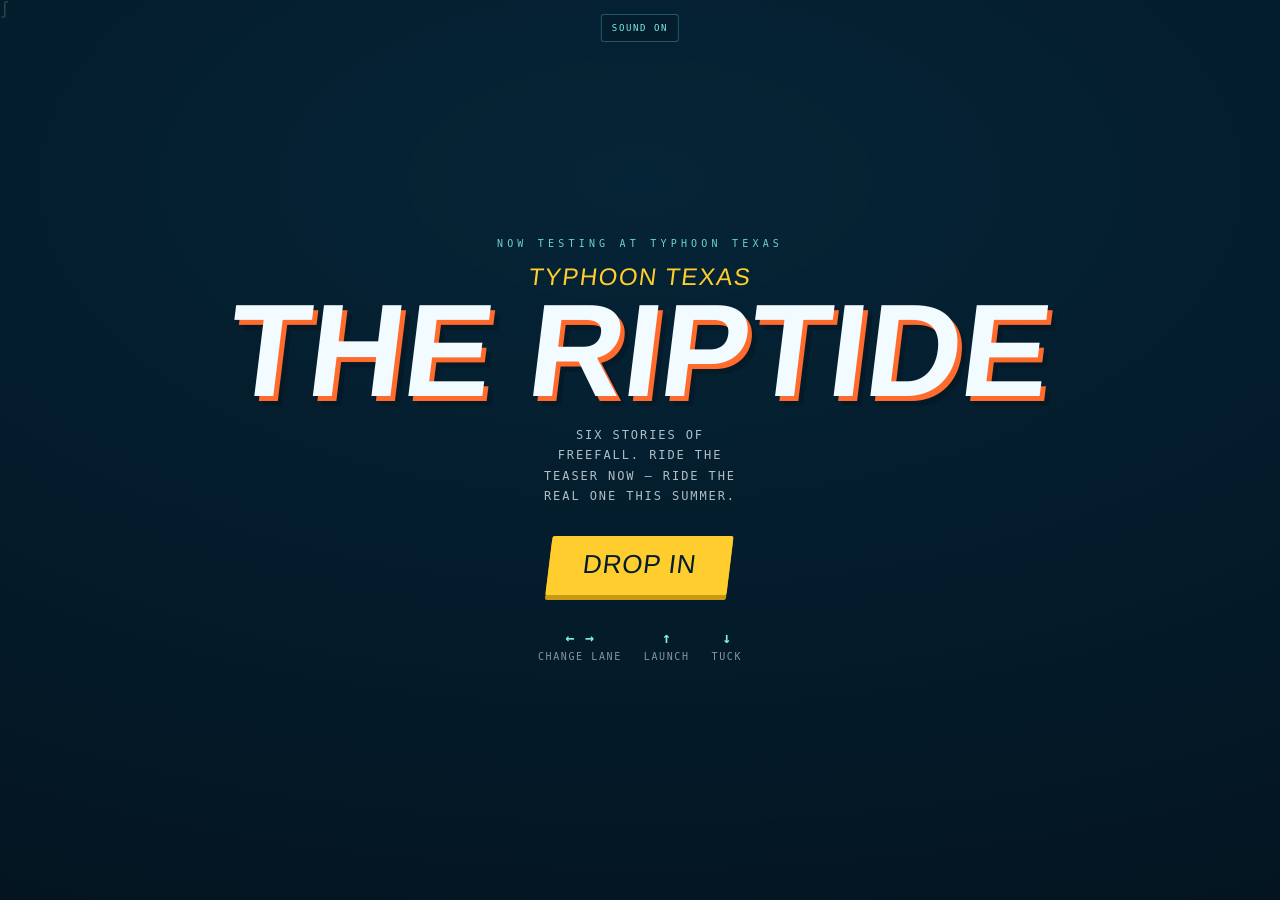
==== claude-stampede.html @ 42728d8c "initial version via claude." ====
<!DOCTYPE html>
<html lang="en">
<head>
<meta charset="utf-8">
<meta name="viewport" content="width=device-width,initial-scale=1,maximum-scale=1,user-scalable=no,viewport-fit=cover">
<title>Typhoon Texas — Ride the Teaser</title>
<style>
  /* ============================================================
     DESIGN TOKENS
     Palette: Gulf-coast flume water + lifeguard safety signage
     =============================∫=============================== */
  :root{
    --deep:      #06283c;   /* deep water / background */
    --deeper:    #041c2b;
    --flume:     #16c4d9;   /* chute cyan */
    --aqua:      #7ff0e4;   /* shallow water highlight */
    --foam:      #f2fbff;   /* white water */
    --safety:    #ff6b2c;   /* lifeguard orange */
    --sun:       #ffce2e;   /* Texas sun */
    --shadow:    rgba(4,20,32,.55);

    --display: "Haettenschweiler","Arial Narrow","Impact","Franklin Gothic Bold",
               "Helvetica Neue",Arial,sans-serif;
    --mono: ui-monospace,"SF Mono",Menlo,Consolas,"Roboto Mono",monospace;
  }

  *{box-sizing:border-box;-webkit-tap-highlight-color:transparent}
  html,body{margin:0;height:100%;overflow:hidden;background:var(--deeper)}
  body{
    font-family:var(--mono);
    color:var(--foam);
    -webkit-user-select:none;user-select:none;
    touch-action:none;
  }

  #stage{position:fixed;inset:0;overflow:hidden}
  canvas{display:block;width:100%;height:100%}

  /* ---------- shared signage type ---------- */
  .marquee{
    font-family:var(--display);
    font-weight:400;
    text-transform:uppercase;
    letter-spacing:.02em;
    transform:skewX(-7deg);
    line-height:.86;
  }

  /* ---------- HUD: styled as a ride status board ---------- */
  #hud{
    position:absolute;inset:0;pointer-events:none;
    padding:calc(env(safe-area-inset-top,0px) + 14px) 16px 16px;
    display:none;
    justify-content:space-between;
    align-items:flex-start;
    font-size:12px;
    letter-spacing:.12em;
  }
  #hud.on{display:flex}
  .board{
    background:rgba(4,28,43,.62);
    border:1px solid rgba(127,240,228,.28);
    border-radius:3px;
    padding:7px 11px 8px;
    backdrop-filter:blur(3px);
  }
  .board .lbl{
    display:block;font-size:9px;letter-spacing:.22em;
    color:var(--aqua);opacity:.75;margin-bottom:3px;
  }
  .board .val{
    display:block;font-size:24px;line-height:1;
    font-variant-numeric:tabular-nums;
  }
  .board .val.sm{font-size:15px}
  #hudRight{text-align:right}
  #tubes{margin-top:9px;display:flex;gap:5px;justify-content:flex-end}
  .tube{
    width:15px;height:15px;border-radius:50%;
    border:3px solid var(--safety);
    box-shadow:0 0 0 1px rgba(4,20,32,.6);
  }
  .tube.spent{border-color:rgba(242,251,255,.22)}

  /* speed meter — chevrons, the safety-stencil motif */
  #speedbar{
    position:absolute;left:50%;transform:translateX(-50%);
    bottom:calc(env(safe-area-inset-bottom,0px) + 14px);
    display:flex;gap:3px;
  }
  #speedbar i{
    width:9px;height:16px;
    background:rgba(242,251,255,.14);
    clip-path:polygon(0 0,55% 0,100% 50%,55% 100%,0 100%,45% 50%);
    transition:background .12s;
  }
  #speedbar i.lit{background:var(--sun)}

  /* ---------- full-screen panels ---------- */
  .panel{
    position:absolute;inset:0;
    display:none;flex-direction:column;
    align-items:center;justify-content:center;
    text-align:center;padding:26px;
    background:radial-gradient(120% 90% at 50% 20%,rgba(6,40,60,.72),rgba(4,20,32,.94));
  }
  .panel.on{display:flex}

  .eyebrow{
    font-size:10px;letter-spacing:.42em;text-transform:uppercase;
    color:var(--aqua);opacity:.85;margin-bottom:14px;
  }
  .ride{
    font-family:var(--display);text-transform:uppercase;transform:skewX(-7deg);
    font-size:clamp(52px,17vw,132px);line-height:.82;
    color:var(--foam);
    text-shadow:5px 5px 0 var(--safety), 10px 10px 0 rgba(4,20,32,.45);
    margin:0;
  }
  .park{
    font-family:var(--display);text-transform:uppercase;transform:skewX(-7deg);
    font-size:clamp(15px,4.4vw,24px);letter-spacing:.06em;
    color:var(--sun);margin:0 0 6px;
  }
  .tag{
    margin:20px 0 0;font-size:12px;letter-spacing:.16em;
    text-transform:uppercase;color:rgba(242,251,255,.72);max-width:30ch;
    line-height:1.7;
  }

  .btn{
    pointer-events:auto;cursor:pointer;
    font-family:var(--display);text-transform:uppercase;transform:skewX(-7deg);
    font-size:26px;letter-spacing:.03em;
    color:var(--deeper);background:var(--sun);
    border:0;border-radius:2px;
    padding:13px 34px 15px;
    margin-top:30px;
    box-shadow:0 5px 0 #c79a12;
    transition:transform .08s,box-shadow .08s;
  }
  .btn:active{transform:skewX(-7deg) translateY(4px);box-shadow:0 1px 0 #c79a12}
  .btn.ghost{
    background:transparent;color:var(--foam);
    border:2px solid rgba(127,240,228,.5);box-shadow:none;
    font-size:17px;padding:11px 24px 12px;margin-top:14px;
  }
  .btn.ghost:active{transform:skewX(-7deg) translateY(2px)}
  .btn:focus-visible,#mute:focus-visible{outline:3px solid var(--aqua);outline-offset:3px}

  .keys{
    margin-top:34px;display:flex;gap:22px;flex-wrap:wrap;justify-content:center;
    font-size:10px;letter-spacing:.16em;text-transform:uppercase;
    color:rgba(242,251,255,.55);
  }
  .keys b{display:block;color:var(--aqua);font-size:15px;margin-bottom:4px;letter-spacing:.05em}

  /* scorecard on the wipeout panel */
  #stats{
    display:flex;gap:0;margin-top:26px;
    border:1px solid rgba(127,240,228,.28);border-radius:3px;overflow:hidden;
  }
  #stats div{padding:12px 22px 13px;background:rgba(4,28,43,.6)}
  #stats div + div{border-left:1px solid rgba(127,240,228,.28)}
  #stats span{display:block;font-size:9px;letter-spacing:.22em;color:var(--aqua);opacity:.75;margin-bottom:4px}
  #stats strong{font-weight:400;font-size:27px;font-variant-numeric:tabular-nums}

  /* ---------- the reveal beat ---------- */
  #reveal{
    position:absolute;inset:0;display:none;
    align-items:center;justify-content:center;flex-direction:column;
    pointer-events:none;text-align:center;padding:20px;
  }
  #reveal.on{display:flex;animation:flashIn .5s ease-out}
  #reveal .slab{
    background:var(--safety);
    padding:16px 30px 20px;
    transform:skewX(-7deg) rotate(-2.5deg);
    box-shadow:0 14px 40px rgba(4,20,32,.6);
    animation:slam .45s cubic-bezier(.16,1.4,.4,1);
  }
  #reveal .slab .k{
    font-size:10px;letter-spacing:.4em;text-transform:uppercase;
    color:rgba(4,20,32,.7);margin-bottom:7px;
  }
  #reveal .slab .n{
    font-family:var(--display);text-transform:uppercase;
    font-size:clamp(40px,12vw,92px);line-height:.85;color:var(--foam);
  }
  @keyframes slam{from{transform:skewX(-7deg) rotate(-2.5deg) scale(2.1);opacity:0}
                  to{transform:skewX(-7deg) rotate(-2.5deg) scale(1);opacity:1}}
  @keyframes flashIn{from{background:rgba(242,251,255,.85)}to{background:transparent}}

  /* wipeout flash */
  #flash{position:absolute;inset:0;background:var(--safety);opacity:0;pointer-events:none;transition:opacity .18s}

  #mute{
    position:absolute;top:calc(env(safe-area-inset-top,0px) + 14px);left:50%;
    transform:translateX(-50%);
    pointer-events:auto;cursor:pointer;
    background:rgba(4,28,43,.62);border:1px solid rgba(127,240,228,.28);
    color:var(--aqua);border-radius:3px;
    font-family:var(--mono);font-size:9px;letter-spacing:.18em;
    padding:8px 10px;
  }

  #hint{
    position:absolute;left:50%;bottom:calc(env(safe-area-inset-bottom,0px) + 44px);
    transform:translateX(-50%);
    font-size:10px;letter-spacing:.2em;text-transform:uppercase;
    color:rgba(242,251,255,.5);pointer-events:none;
    transition:opacity .6s;
  }

  @media (prefers-reduced-motion:reduce){
    #reveal.on,#reveal .slab{animation:none}
  }
</style>
</head>
<body>
<div id="stage">
  <canvas id="game" aria-label="Waterslide runner game"></canvas>

  <!-- HUD -->
  <div id="hud">
    <div class="board">
      <span class="lbl">Descent</span>
      <span class="val" id="dist">0<small style="font-size:12px"> m</small></span>
    </div>
    <div id="hudRight">
      <div class="board">
        <span class="lbl">Score</span>
        <span class="val sm" id="score">0</span>
      </div>
      <div id="tubes"></div>
    </div>
    <div id="speedbar"></div>
    <div id="hint">Swipe or use arrow keys</div>
  </div>

  <!-- TITLE -->
  <div class="panel on" id="titlePanel">
    <div class="eyebrow">Now testing at Typhoon Texas</div>
    <p class="park" id="parkName">Typhoon Texas</p>
    <h1 class="ride" id="rideName">The Riptide</h1>
    <p class="tag" id="tagline">Six stories of freefall. Ride the teaser now — ride the real one this summer.</p>
    <button class="btn" id="playBtn" type="button">Drop In</button>
    <div class="keys">
      <div><b>← →</b>Change lane</div>
      <div><b>↑</b>Launch</div>
      <div><b>↓</b>Tuck</div>
    </div>
  </div>

  <!-- WIPEOUT -->
  <div class="panel" id="overPanel">
    <div class="eyebrow" id="overKicker">Wipeout</div>
    <h2 class="ride" style="font-size:clamp(40px,12vw,86px)" id="overTitle">Nice Run</h2>
    <div id="stats">
      <div><span>Descent</span><strong id="fDist">0</strong></div>
      <div><span>Score</span><strong id="fScore">0</strong></div>
      <div><span>Best</span><strong id="fBest">0</strong></div>
    </div>
    <p class="tag" id="overTag">The real drop opens this summer.</p>
    <button class="btn" id="againBtn" type="button">Ride Again</button>
    <button class="btn ghost" id="ctaBtn" type="button">Get Season Passes</button>
  </div>

  <!-- MID-RUN REVEAL -->
  <div id="reveal">
    <div class="slab">
      <div class="k">Coming Summer 2026</div>
      <div class="n" id="revealName">The Riptide</div>
    </div>
  </div>

  <button id="mute" type="button">SOUND ON</button>
  <div id="flash"></div>
</div>

<script>
"use strict";
/* ==================================================================
   TYPHOON TEXAS — SLIDE TEASER
   A pseudo-3D endless flume runner. Single file, no dependencies.

   >>> EVERYTHING MARKETING NEEDS TO CHANGE LIVES IN `CONFIG` BELOW <<<
   ================================================================== */

const CONFIG = {
  parkName:   "Typhoon Texas",
  rideName:   "The Riptide",      // your new slide's real name
  tagline:    "Six stories of freefall. Ride the teaser now — ride the real one this summer.",

  openingLine: "Coming Summer 2026",
  revealAt:    450,               // meters until the ride-name reveal fires
  lives:       3,                 // forgiving on purpose — more play = more brand time

  ctaLabel:  "Get Season Passes",
  ctaUrl:    "",                  // e.g. "https://typhoontexas.com/tickets" — blank hides button
  overTag:   "The real drop opens this summer.",

  startSpeed: 15,
  maxSpeed:   36,
  accel:      0.34
};

/* ---------- wire config into the DOM ---------- */
const $ = (id) => document.getElementById(id);
$("parkName").textContent   = CONFIG.parkName;
$("rideName").textContent   = CONFIG.rideName;
$("revealName").textContent = CONFIG.rideName;
$("tagline").textContent    = CONFIG.tagline;
$("overTag").textContent    = CONFIG.overTag;
$("ctaBtn").textContent     = CONFIG.ctaLabel;
$("reveal").querySelector(".k").textContent = CONFIG.openingLine;
if (!CONFIG.ctaUrl) $("ctaBtn").style.display = "none";
document.title = CONFIG.parkName + " — " + CONFIG.rideName;

/* ==================================================================
   1. CANVAS + CAMERA
   ================================================================== */
const cv = $("game");
const ctx = cv.getContext("2d");
let W = 0, H = 0, DPR = 1, focal = 600, horizon = 300;

function resize(){
  DPR = Math.min(2, window.devicePixelRatio || 1);
  W = window.innerWidth;
  H = window.innerHeight;
  cv.width  = Math.floor(W * DPR);
  cv.height = Math.floor(H * DPR);
  ctx.setTransform(DPR, 0, 0, DPR, 0, 0);
  // Tube radius is 1 world unit. Clamping against width keeps the chute
  // framed on tall portrait phones instead of swallowing the screen.
  focal   = Math.min(H * 1.05, W * 1.55);
  horizon = H * 0.44;
}
window.addEventListener("resize", resize);
resize();

const CAM_DZ   = 3.2;      // camera sits this far behind the rider
const CAM_UP   = 0.62;     // camera height above the chute centreline
const DRAW_FAR = 96;       // draw distance in world units
const A_MAX    = 1.26;     // half-pipe opening (radians from the bottom)
const LANE_A   = 0.55;     // lane spacing in radians

// The chute winds and rolls. Both are functions of absolute world z,
// so the geometry, the obstacles and the camera all agree.
const curveX = (z) => Math.sin(z * 0.018) * 2.6 + Math.sin(z * 0.0053) * 3.4;
const curveY = (z) => Math.sin(z * 0.013) * 0.75 + Math.sin(z * 0.0031) * 1.1;

let camX = 0, camY = 0;

function project(wx, wy, dz){
  const s = focal / dz;
  return { x: W / 2 + (wx - camX) * s, y: horizon + (wy - camY) * s, s: s };
}
// A point on the chute wall at absolute z, angle a (0 = bottom of the U)
function wall(z, a){
  return project(curveX(z) + Math.sin(a), curveY(z) + Math.cos(a), z - travelled + CAM_DZ);
}
// The floor of the chute at a given lateral angle
function floorPt(z, a, lift){
  return project(curveX(z) + Math.sin(a) * (1 - lift * 0.14),
                 curveY(z) + Math.cos(a) * (1 - lift),
                 z - travelled + CAM_DZ);
}

/* ==================================================================
   2. AUDIO — tiny WebAudio synth, no asset loading
   ================================================================== */
const Sound = (function(){
  let ac = null, on = true, noise = null;
  function ctxr(){
    if (!ac){
      const AC = window.AudioContext || window.webkitAudioContext;
      if (!AC) return null;
      ac = new AC();
      const len = ac.sampleRate * 0.5;
      noise = ac.createBuffer(1, len, ac.sampleRate);
      const d = noise.getChannelData(0);
      for (let i = 0; i < len; i++) d[i] = Math.random() * 2 - 1;
    }
    if (ac.state === "suspended") ac.resume();
    return ac;
  }
  function tone(freq, freq2, dur, type, vol){
    const a = ctxr(); if (!a || !on) return;
    const o = a.createOscillator(), g = a.createGain();
    o.type = type || "sine";
    o.frequency.setValueAtTime(freq, a.currentTime);
    if (freq2) o.frequency.exponentialRampToValueAtTime(freq2, a.currentTime + dur);
    g.gain.setValueAtTime(vol || 0.16, a.currentTime);
    g.gain.exponentialRampToValueAtTime(0.0001, a.currentTime + dur);
    o.connect(g).connect(a.destination);
    o.start(); o.stop(a.currentTime + dur + 0.02);
  }
  function hiss(dur, freq, vol){
    const a = ctxr(); if (!a || !on || !noise) return;
    const src = a.createBufferSource(), f = a.createBiquadFilter(), g = a.createGain();
    src.buffer = noise; src.loop = true;
    f.type = "bandpass"; f.frequency.value = freq; f.Q.value = 0.8;
    g.gain.setValueAtTime(vol, a.currentTime);
    g.gain.exponentialRampToValueAtTime(0.0001, a.currentTime + dur);
    src.connect(f).connect(g).connect(a.destination);
    src.start(); src.stop(a.currentTime + dur + 0.02);
  }
  return {
    unlock: ctxr,
    toggle(){ on = !on; if (on) ctxr(); return on; },
    swap(){ hiss(0.18, 1400, 0.09); },
    coin(){ tone(950, 1750, 0.11, "triangle", 0.13); },
    jump(){ hiss(0.22, 700, 0.11); },
    land(){ hiss(0.16, 380, 0.13); },
    hit(){  tone(180, 55, 0.34, "square", 0.2); hiss(0.3, 240, 0.16); },
    boost(){ tone(320, 1250, 0.36, "sawtooth", 0.13); },
    reveal(){ tone(420, 900, 0.7, "triangle", 0.16); hiss(0.7, 1100, 0.1); },
    over(){ tone(300, 70, 0.8, "sawtooth", 0.16); }
  };
})();

/* ==================================================================
   3. GAME STATE
   ================================================================== */
const T = { BARREL:0, FOAM:1, ARCH:2, JET:3, DROP:4, BOOST:5 };

let state = "title";        // title | play | over
let travelled = 0;          // world units descended
let metres = 0, scoreF = 0, score = 0, best = 0;
let speed = CONFIG.startSpeed;
let lives = CONFIG.lives;
let lane = 0, laneA = 0;    // target lane index, animated angle
let jumpT = -1, tuckT = 0;
let invuln = 0, boostT = 0, shake = 0;
let revealed = false, revealTimer = 0;
let ents = [], spray = [], nextZ = 0, comboFree = 0;

const JUMP_DUR = 0.62, JUMP_H = 0.55;

function reset(){
  travelled = 0; metres = 0; scoreF = 0; score = 0;
  speed = CONFIG.startSpeed; lives = CONFIG.lives;
  lane = 0; laneA = 0; jumpT = -1; tuckT = 0;
  invuln = 0; boostT = 0; shake = 0;
  revealed = false; revealTimer = 0;
  ents = []; spray = []; nextZ = 26; comboFree = 0;
  drawTubes();
}

/* ---------- course generation ------------------------------------
   Every pattern leaves a fair way through. Spacing is measured in
   SECONDS of travel, not units, so the course never outruns the
   player's reaction time as speed climbs.                        */
function laneAngle(i){ return i * LANE_A; }

function add(type, z, i, extra){
  ents.push({ t:type, z:z, i:i, a:laneAngle(i), dead:false, spin:Math.random()*6, w:(extra||1) });
}

function spawn(){
  while (nextZ < travelled + DRAW_FAR){
    const z = nextZ;
    const hard = Math.min(1, metres / 1200);          // 0 → 1 difficulty ramp
    const r = Math.random();
    let gapSec;

    if (comboFree > 0){                                // post-reveal breather
      comboFree--;
      if (Math.random() < 0.7) for (let k = 0; k < 4; k++) add(T.DROP, z + k * 1.5, (Math.random()*3|0) - 1);
      gapSec = 1.5;
    } else if (r < 0.14){                              // droplet line — pure reward
      const li = (Math.random() * 3 | 0) - 1;
      for (let k = 0; k < 5; k++) add(T.DROP, z + k * 1.4, li);
      gapSec = 1.4;
    } else if (r < 0.20){                              // boost chevrons
      add(T.BOOST, z, 0, 3);
      gapSec = 1.5;
    } else if (r < 0.36){                              // single barrel + reward lane
      const li = (Math.random() * 3 | 0) - 1;
      add(T.BARREL, z, li);
      for (let k = 0; k < 3; k++) add(T.DROP, z + k * 1.4, li === -1 ? 1 : li - 1);
      gapSec = 1.35;
    } else if (r < 0.50){                              // duck under the misters
      add(T.ARCH, z, 0, 3);
      gapSec = 1.3;
    } else if (r < 0.64){                              // jump the jets
      add(T.JET, z, 0, 3);
      gapSec = 1.3;
    } else if (r < 0.76){                              // foam wall, two lanes
      const side = Math.random() < 0.5 ? -1 : 1;
      add(T.FOAM, z, side, 2);
      gapSec = 1.3;
    } else if (r < 0.88 && hard > 0.25){               // two barrels, one gap
      const free = (Math.random() * 3 | 0) - 1;
      for (let i = -1; i <= 1; i++) if (i !== free) add(T.BARREL, z, i);
      for (let k = 0; k < 3; k++) add(T.DROP, z + k * 1.4, free);
      gapSec = 1.45;
    } else if (hard > 0.45){                           // combo: duck then jump
      add(T.ARCH, z, 0, 3);
      add(T.JET, z + speed * 0.95, 0, 3);
      gapSec = 1.9;
    } else {
      add(T.BARREL, z, (Math.random() * 3 | 0) - 1);
      gapSec = 1.35;
    }

    // tighten spacing as the run matures, but never past reaction time
    gapSec *= 1.16 - hard * 0.3;
    nextZ = z + Math.max(6, speed * Math.max(0.82, gapSec));
  }
}

/* ==================================================================
   4. INPUT
   ================================================================== */
function moveLane(d){
  const n = Math.max(-1, Math.min(1, lane + d));
  if (n !== lane){ lane = n; Sound.swap(); puff(10); }
}
function jump(){
  if (jumpT < 0 && state === "play"){ jumpT = 0; tuckT = 0; Sound.jump(); }
}
function tuck(){
  if (state === "play" && jumpT < 0){ tuckT = 0.42; }
}

const keys = {};
window.addEventListener("keydown", (e) => {
  const k = e.key.toLowerCase();
  if (["arrowleft","arrowright","arrowup","arrowdown"," "].includes(k)) e.preventDefault();
  if (keys[k]) return;
  keys[k] = true;
  if (state === "title" && (k === " " || k === "enter")) { start(); return; }
  if (state === "over"  && (k === " " || k === "enter")) { start(); return; }
  if (k === "arrowleft"  || k === "a") moveLane(-1);
  if (k === "arrowright" || k === "d") moveLane(1);
  if (k === "arrowup"    || k === "w" || k === " ") jump();
  if (k === "arrowdown"  || k === "s") tuck();
});
window.addEventListener("keyup", (e) => { keys[e.key.toLowerCase()] = false; });

// touch: swipe to steer, swipe up to launch, swipe down to tuck, tap to launch
let tx = 0, ty = 0, tt = 0, swiped = false;
cv.addEventListener("touchstart", (e) => {
  const t = e.changedTouches[0];
  tx = t.clientX; ty = t.clientY; tt = performance.now(); swiped = false;
  Sound.unlock();
}, { passive:true });
cv.addEventListener("touchmove", (e) => {
  if (swiped || state !== "play") return;
  const t = e.changedTouches[0];
  const dx = t.clientX - tx, dy = t.clientY - ty;
  if (Math.abs(dx) > 28 && Math.abs(dx) > Math.abs(dy)){ moveLane(dx > 0 ? 1 : -1); swiped = true; }
  else if (dy < -30){ jump(); swiped = true; }
  else if (dy > 30){ tuck(); swiped = true; }
}, { passive:true });
cv.addEventListener("touchend", () => {
  if (!swiped && performance.now() - tt < 260 && state === "play") jump();
}, { passive:true });

$("playBtn").addEventListener("click", start);
$("againBtn").addEventListener("click", start);
$("ctaBtn").addEventListener("click", () => {
  if (CONFIG.ctaUrl) window.open(CONFIG.ctaUrl, "_blank", "noopener");
});
$("mute").addEventListener("click", () => {
  $("mute").textContent = Sound.toggle() ? "SOUND ON" : "SOUND OFF";
});
document.addEventListener("visibilitychange", () => { last = performance.now(); });

/* ==================================================================
   5. HUD
   ================================================================== */
if (!("ontouchstart" in window)) {
  $("hint").textContent = "\u2190 \u2192 steer  \u00b7  \u2191 launch  \u00b7  \u2193 tuck";
}

const speedbar = $("speedbar");
for (let i = 0; i < 14; i++) speedbar.appendChild(document.createElement("i"));
const chevrons = speedbar.querySelectorAll("i");

function drawTubes(){
  const box = $("tubes");
  box.innerHTML = "";
  for (let i = 0; i < CONFIG.lives; i++){
    const d = document.createElement("div");
    d.className = "tube" + (i < lives ? "" : " spent");
    box.appendChild(d);
  }
}
function syncHUD(){
  $("dist").innerHTML = Math.floor(metres) + '<small style="font-size:12px"> m</small>';
  $("score").textContent = score;
  const lit = Math.round((speed - CONFIG.startSpeed) / (CONFIG.maxSpeed - CONFIG.startSpeed) * 14);
  for (let i = 0; i < 14; i++) chevrons[i].classList.toggle("lit", i < lit);
}

function start(){
  Sound.unlock();
  reset();
  state = "play";
  $("titlePanel").classList.remove("on");
  $("overPanel").classList.remove("on");
  $("hud").classList.add("on");
  const hint = $("hint");
  hint.style.opacity = 1;
  setTimeout(() => { hint.style.opacity = 0; }, 3200);
  last = performance.now();
}

function gameOver(){
  state = "over";
  best = Math.max(best, score);
  Sound.over();
  $("hud").classList.remove("on");
  $("fDist").textContent  = Math.floor(metres);
  $("fScore").textContent = score;
  $("fBest").textContent  = best;
  $("overTitle").textContent  = metres > CONFIG.revealAt ? "You Survived It" : "Wipeout";
  $("overKicker").textContent = metres > CONFIG.revealAt ? CONFIG.rideName : "Wipeout";
  $("overPanel").classList.add("on");
}

/* ==================================================================
   6. UPDATE
   ================================================================== */
const SIGN_FONT = getComputedStyle(document.body).fontFamily;

function puff(n){
  const p = project(curveX(travelled) + Math.sin(laneA) * 0.86,
                    curveY(travelled) + Math.cos(laneA) * 0.86, CAM_DZ);
  for (let i = 0; i < n; i++){
    spray.push({
      x: p.x + (Math.random() - 0.5) * p.s * 0.18,
      y: p.y + (Math.random() - 0.5) * 14,
      vx: (Math.random() - 0.5) * 340,
      vy: -Math.random() * 200 - 40,
      r: 2 + Math.random() * 5,
      life: 0.3 + Math.random() * 0.4
    });
  }
}

function flash(){
  const f = $("flash");
  f.style.opacity = 0.55;
  setTimeout(() => { f.style.opacity = 0; }, 130);
}

function hitRider(){
  if (invuln > 0) return;
  lives--;
  invuln = 1.4;
  speed = Math.max(CONFIG.startSpeed, speed - 6);
  shake = 1;
  Sound.hit(); flash(); puff(30); drawTubes();
  if (lives <= 0) gameOver();
}

function riderLift(){
  let lift = 0.18;                                  // tube sits just off the floor
  if (jumpT >= 0) lift += Math.sin(Math.PI * (jumpT / JUMP_DUR)) * JUMP_H;
  if (tuckT > 0)  lift -= 0.07;
  return lift;
}

function update(dt){
  // On the menus the chute keeps flowing behind the type — the slide is the hero.
  if (state !== "play"){
    travelled += 9 * dt;
    camX = curveX(travelled);
    camY = curveY(travelled) - CAM_UP;
    spawn();
    ents = ents.filter(e => e.z > travelled - 3);
    if (Math.random() < 0.3) puff(1);
    for (const p of spray){ p.life -= dt; p.x += p.vx * dt; p.y += p.vy * dt; p.vy += 900 * dt; }
    spray = spray.filter(p => p.life > 0);
    return;
  }

  // speed & distance
  const target = boostT > 0 ? CONFIG.maxSpeed + 8 : CONFIG.maxSpeed;
  speed = Math.min(target, speed + CONFIG.accel * dt * (boostT > 0 ? 6 : 1));
  travelled += speed * dt;
  metres += speed * dt * 1.0;
  scoreF += speed * dt * 0.35;
  score = Math.floor(scoreF);

  // timers
  if (jumpT >= 0){ jumpT += dt; if (jumpT > JUMP_DUR){ jumpT = -1; Sound.land(); puff(8); } }
  if (tuckT > 0) tuckT -= dt;
  if ((keys["arrowdown"] || keys["s"]) && jumpT < 0) tuckT = Math.max(tuckT, 0.2);
  if (invuln > 0) invuln -= dt;
  if (boostT > 0) boostT -= dt;
  if (shake > 0)  shake = Math.max(0, shake - dt * 3);
  if (revealTimer > 0){
    revealTimer -= dt;
    if (revealTimer <= 0) $("reveal").classList.remove("on");
  }

  // lane easing — the rider banks up the wall
  laneA += (laneAngle(lane) - laneA) * Math.min(1, dt * 11);

  // camera rides the chute
  camX = curveX(travelled) + Math.sin(laneA) * 0.34;
  camY = curveY(travelled) - CAM_UP + Math.cos(laneA) * 0.1;

  // the reveal beat
  if (!revealed && metres >= CONFIG.revealAt){
    revealed = true; revealTimer = 3.1; comboFree = 2; invuln = 3.4;
    ents = ents.filter(e => e.z < travelled + 6 || e.t === T.DROP);
    nextZ = travelled + 30;
    $("reveal").classList.add("on");
    Sound.reveal();
  }

  spawn();

  // collisions — check as each entity crosses the rider's plane
  const lift = riderLift();
  const airborne = jumpT >= 0 && lift > 0.34;
  const ducking  = tuckT > 0;

  for (const e of ents){
    if (e.dead || e.z > travelled + 0.6 || e.z < travelled - 1.4) continue;
    const sameLane = e.w >= 3 ? true
                   : e.w === 2 ? (e.i === lane || e.i + (e.i < 0 ? 1 : -1) === lane)
                   : e.i === lane;

    if (e.t === T.DROP){
      if (e.i === lane){ e.dead = true; scoreF += 25; Sound.coin(); }
    } else if (e.t === T.BOOST){
      e.dead = true; boostT = 2.4; invuln = Math.max(invuln, 2.4);
      scoreF += 50; Sound.boost(); puff(18);
    } else if (e.t === T.ARCH){
      // the mister bar hangs low: you have to tuck. Jumping into it stings.
      if (!ducking){ e.dead = true; hitRider(); }
    } else if (e.t === T.JET){
      if (!airborne){ e.dead = true; hitRider(); }
    } else if (sameLane){
      e.dead = true; hitRider();
    }
  }

  // cull and trail
  ents = ents.filter(e => !e.dead && e.z > travelled - 3);
  if (Math.random() < 0.7) puff(1);

  for (const p of spray){
    p.life -= dt; p.x += p.vx * dt; p.y += p.vy * dt; p.vy += 900 * dt;
  }
  spray = spray.filter(p => p.life > 0);

  syncHUD();
}

/* ==================================================================
   7. RENDER
   ================================================================== */
function backdrop(){
  // sky
  const g = ctx.createLinearGradient(0, 0, 0, horizon + H * 0.1);
  g.addColorStop(0, "#0a4f7a");
  g.addColorStop(0.55, "#2a9fc4");
  g.addColorStop(1, "#ffd98a");
  ctx.fillStyle = g;
  ctx.fillRect(0, 0, W, horizon + H * 0.12);

  const par = -camX * 26;   // parallax tied to the chute's wander

  // sun
  ctx.fillStyle = "rgba(255,206,46,.9)";
  ctx.beginPath();
  ctx.arc(W * 0.72 + par * 0.35, horizon - H * 0.2, H * 0.075, 0, 6.284);
  ctx.fill();

  // park skyline: towers, palms, a distant slide
  ctx.save();
  ctx.translate(par, 0);
  ctx.fillStyle = "rgba(6,40,60,.55)";
  const base = horizon + 6;
  for (let i = -2; i < 8; i++){
    const x = W * 0.13 * i + (i % 3) * 24;
    const h = H * (0.05 + ((i * 37) % 11) / 140);
    ctx.fillRect(x, base - h, W * 0.045, h);
  }
  // palm silhouettes
  ctx.fillStyle = "rgba(4,28,43,.7)";
  for (let i = -1; i < 7; i++){
    const x = W * 0.17 * i + 40, t = H * 0.085;
    ctx.fillRect(x, base - t, 4, t);
    for (let f = 0; f < 5; f++){
      ctx.beginPath();
      const a = -2.5 + f * 0.62;
      ctx.moveTo(x + 2, base - t);
      ctx.quadraticCurveTo(x + 2 + Math.cos(a) * 30, base - t + Math.sin(a) * 22,
                           x + 2 + Math.cos(a) * 46, base - t + Math.sin(a) * 34);
      ctx.lineWidth = 4; ctx.strokeStyle = "rgba(4,28,43,.7)"; ctx.stroke();
    }
  }
  ctx.restore();

  // water haze under the horizon
  const g2 = ctx.createLinearGradient(0, horizon - 4, 0, H);
  g2.addColorStop(0, "#0b4a68");
  g2.addColorStop(1, "#041c2b");
  ctx.fillStyle = g2;
  ctx.fillRect(0, horizon - 4, W, H - horizon + 4);
}

const ARC_N = 9;
function arcPath(z, aMax, first){
  for (let i = 0; i <= ARC_N; i++){
    const a = -aMax + (2 * aMax) * (i / ARC_N);
    const p = wall(z, a);
    if (i === 0 && first) ctx.moveTo(p.x, p.y); else ctx.lineTo(p.x, p.y);
  }
}
function arcPathRev(z, aMax){
  for (let i = ARC_N; i >= 0; i--){
    const a = -aMax + (2 * aMax) * (i / ARC_N);
    const p = wall(z, a);
    ctx.lineTo(p.x, p.y);
  }
}

function chute(){
  const step = 1.35;
  const startZ = travelled + DRAW_FAR;
  const bands = Math.floor(DRAW_FAR / step);
  const wob = Math.sin(performance.now() * 0.004) * 0.03;

  for (let b = bands; b >= 0; b--){
    const zFar  = travelled + b * step;
    const zNear = zFar - step;
    if (zNear - travelled + CAM_DZ < 0.75) continue;

    const shade = (Math.floor(zFar / step) % 2 === 0);

    // chute shell
    ctx.beginPath();
    arcPath(zFar, A_MAX, true);
    arcPathRev(zNear, A_MAX);
    ctx.closePath();
    ctx.fillStyle = shade ? "#0e88a8" : "#0b7896";
    ctx.fill();

    // running water
    ctx.beginPath();
    arcPath(zFar, 0.86 + wob, true);
    arcPathRev(zNear, 0.86 + wob);
    ctx.closePath();
    ctx.fillStyle = shade ? "rgba(127,240,228,.42)" : "rgba(22,196,217,.5)";
    ctx.fill();

    // foam streaks every 4th band, plus lane read-lines
    if (Math.floor(zFar / step) % 4 === 0){
      ctx.beginPath();
      arcPath(zFar, 0.5, true);
      arcPathRev(zNear, 0.5);
      ctx.closePath();
      ctx.fillStyle = "rgba(242,251,255,.16)";
      ctx.fill();
    }
    if (Math.floor(zFar / step) % 2 === 0){
      ctx.strokeStyle = "rgba(242,251,255,.2)";
      ctx.lineWidth = Math.max(1, 2.2 * (focal / (zFar - travelled + CAM_DZ)) * 0.02);
      for (const s of [-1, 1]){
        const a = s * LANE_A * 0.5;
        const p1 = wall(zFar, a), p2 = wall(zNear, a);
        ctx.beginPath(); ctx.moveTo(p1.x, p1.y); ctx.lineTo(p2.x, p2.y); ctx.stroke();
      }
    }

    // rim
    ctx.strokeStyle = "rgba(255,206,46,.55)";
    ctx.lineWidth = 2;
    for (const s of [-1, 1]){
      const p1 = wall(zFar, s * A_MAX), p2 = wall(zNear, s * A_MAX);
      ctx.beginPath(); ctx.moveTo(p1.x, p1.y); ctx.lineTo(p2.x, p2.y); ctx.stroke();
    }

    // entities that live inside this band, drawn far→near with the chute
    for (const e of ents){
      if (e.z <= zFar && e.z > zNear) drawEnt(e);
    }
  }
}

function drawEnt(e){
  const dz = e.z - travelled + CAM_DZ;
  if (dz < 0.8) return;
  const s = focal / dz;

  if (e.t === T.BARREL){
    const p = floorPt(e.z, e.a, 0.16);
    const w = 0.3 * s, h = 0.46 * s;
    ctx.fillStyle = "rgba(4,20,32,.3)";
    ctx.beginPath(); ctx.ellipse(p.x, p.y + 2, w * 0.9, w * 0.3, 0, 0, 6.284); ctx.fill();
    ctx.fillStyle = "#ff6b2c";
    ctx.fillRect(p.x - w / 2, p.y - h, w, h);
    ctx.fillStyle = "#f2fbff";
    ctx.fillRect(p.x - w / 2, p.y - h * 0.72, w, h * 0.17);
    ctx.fillRect(p.x - w / 2, p.y - h * 0.34, w, h * 0.17);
    ctx.fillStyle = "rgba(4,20,32,.25)";
    ctx.fillRect(p.x - w / 2, p.y - h, w * 0.22, h);

  } else if (e.t === T.FOAM){
    const inner = e.i < 0 ? -1 : 1;
    const p1 = floorPt(e.z, laneAngle(e.i), 0.1);
    const p2 = floorPt(e.z, laneAngle(e.i + (inner < 0 ? 1 : -1)), 0.1);
    const h = 0.4 * s;
    const x = Math.min(p1.x, p2.x), w = Math.abs(p2.x - p1.x) + 0.34 * s;
    const y = Math.min(p1.y, p2.y);
    ctx.fillStyle = "#f2fbff";
    ctx.fillRect(x - 0.17 * s, y - h, w, h);
    ctx.fillStyle = "rgba(22,196,217,.35)";
    for (let i = 0; i < 4; i++){
      ctx.beginPath();
      ctx.arc(x - 0.17 * s + w * (0.15 + i * 0.24), y - h, 0.09 * s, 0, 6.284);
      ctx.fill();
    }
    ctx.fillStyle = "#06283c";
    ctx.font = "700 " + Math.max(6, 0.075 * s) + "px " + SIGN_FONT;
    ctx.textAlign = "center";
    ctx.fillText("SLOW", x - 0.17 * s + w / 2, y - h * 0.42);

  } else if (e.t === T.ARCH){
    // a mister bar hanging across the chute — tuck under it
    const L = wall(e.z, -A_MAX * 0.82), R = wall(e.z, A_MAX * 0.82);
    const drop = 0.52 * s;
    ctx.strokeStyle = "#ff6b2c"; ctx.lineWidth = Math.max(3, 0.09 * s);
    ctx.beginPath(); ctx.moveTo(L.x, L.y - drop); ctx.lineTo(R.x, R.y - drop); ctx.stroke();
    ctx.strokeStyle = "rgba(242,251,255,.9)"; ctx.lineWidth = Math.max(1, 0.03 * s);
    ctx.beginPath(); ctx.moveTo(L.x, L.y - drop); ctx.lineTo(R.x, R.y - drop); ctx.stroke();
    // hanging mist
    ctx.fillStyle = "rgba(242,251,255,.3)";
    for (let i = 1; i < 7; i++){
      const t = i / 7, x = L.x + (R.x - L.x) * t, y = L.y + (R.y - L.y) * t - drop;
      ctx.fillRect(x - 0.01 * s, y, Math.max(1, 0.02 * s), 0.17 * s);
    }
    // uprights
    ctx.strokeStyle = "#ff6b2c"; ctx.lineWidth = Math.max(2, 0.05 * s);
    ctx.beginPath(); ctx.moveTo(L.x, L.y); ctx.lineTo(L.x, L.y - drop * 1.5); ctx.stroke();
    ctx.beginPath(); ctx.moveTo(R.x, R.y); ctx.lineTo(R.x, R.y - drop * 1.5); ctx.stroke();
    if (s > 60){
      ctx.fillStyle = "#ffce2e";
      ctx.font = "700 " + Math.max(7, 0.07 * s) + "px " + SIGN_FONT;
      ctx.textAlign = "center";
      ctx.fillText("TUCK", (L.x + R.x) / 2, (L.y + R.y) / 2 - drop * 1.28);
    }

  } else if (e.t === T.JET){
    // jets across the full width — launch over them
    for (let i = -2; i <= 2; i++){
      const p = floorPt(e.z, i * 0.42, 0.02);
      const h = 0.34 * s;
      const w = 0.07 * s + Math.sin(performance.now() * 0.01 + i) * 0.01 * s;
      const g = ctx.createLinearGradient(p.x, p.y, p.x, p.y - h);
      g.addColorStop(0, "rgba(242,251,255,.95)");
      g.addColorStop(1, "rgba(127,240,228,.1)");
      ctx.fillStyle = g;
      ctx.beginPath();
      ctx.moveTo(p.x - w, p.y);
      ctx.quadraticCurveTo(p.x, p.y - h * 1.15, p.x + w, p.y);
      ctx.fill();
    }
    if (s > 60){
      const c = floorPt(e.z, 0, 0.02);
      ctx.fillStyle = "#ffce2e";
      ctx.font = "700 " + Math.max(7, 0.07 * s) + "px " + SIGN_FONT;
      ctx.textAlign = "center";
      ctx.fillText("LAUNCH", c.x, c.y - 0.42 * s);
    }

  } else if (e.t === T.DROP){
    const p = floorPt(e.z, e.a, 0.34);
    const r = 0.075 * s;
    const bob = Math.sin(performance.now() * 0.006 + e.spin) * r * 0.4;
    ctx.fillStyle = "#ffce2e";
    ctx.beginPath();
    ctx.moveTo(p.x, p.y - r * 1.7 + bob);
    ctx.quadraticCurveTo(p.x + r, p.y + bob, p.x, p.y + r + bob);
    ctx.quadraticCurveTo(p.x - r, p.y + bob, p.x, p.y - r * 1.7 + bob);
    ctx.fill();
    ctx.fillStyle = "rgba(255,255,255,.7)";
    ctx.beginPath(); ctx.arc(p.x - r * 0.3, p.y + bob, r * 0.22, 0, 6.284); ctx.fill();

  } else if (e.t === T.BOOST){
    // painted chevrons on the chute floor
    for (let i = 0; i < 3; i++){
      const zz = e.z + i * 0.9;
      const a0 = -0.62, a1 = 0.62;
      const l = floorPt(zz, a0, 0.01), c = floorPt(zz + 0.55, 0, 0.01), r = floorPt(zz, a1, 0.01);
      ctx.strokeStyle = "rgba(255,206,46,.92)";
      ctx.lineWidth = Math.max(2, 0.055 * s);
      ctx.beginPath(); ctx.moveTo(l.x, l.y); ctx.lineTo(c.x, c.y); ctx.lineTo(r.x, r.y); ctx.stroke();
    }
  }
}

function drawRider(){
  const lift = riderLift();
  const p = floorPt(travelled, laneA, lift);
  const s = focal / CAM_DZ;
  const rw = 0.30 * s, rh = 0.115 * s;
  const bank = laneA * 0.55;

  if (invuln > 0 && Math.floor(invuln * 12) % 2 === 0 && lives > 0) return;

  ctx.save();
  ctx.translate(p.x, p.y);
  ctx.rotate(bank * 0.4);

  // shadow on the water
  ctx.fillStyle = "rgba(4,20,32,.28)";
  ctx.beginPath();
  ctx.ellipse(0, (lift - 0.18) * s * 0.9 + rh * 1.5, rw * 0.9, rh * 0.5, 0, 0, 6.284);
  ctx.fill();

  const squash = tuckT > 0 ? 0.74 : 1;

  // rider on the tube
  ctx.save();
  ctx.scale(1, squash);
  // legs
  ctx.strokeStyle = "#f0b98c"; ctx.lineWidth = rw * 0.13; ctx.lineCap = "round";
  ctx.beginPath(); ctx.moveTo(-rw * 0.2, -rh * 0.5); ctx.lineTo(-rw * 0.62, -rh * 1.4); ctx.stroke();
  ctx.beginPath(); ctx.moveTo(rw * 0.2, -rh * 0.5);  ctx.lineTo(rw * 0.62, -rh * 1.4);  ctx.stroke();
  // torso
  ctx.fillStyle = "#16c4d9";
  ctx.beginPath();
  ctx.ellipse(0, -rh * 1.6, rw * 0.3, rh * 1.5, 0, 0, 6.284);
  ctx.fill();
  // arms — up when airborne, gripping when tucked
  ctx.strokeStyle = "#f0b98c"; ctx.lineWidth = rw * 0.11;
  const armY = tuckT > 0 ? -rh * 1.2 : -rh * 3.2;
  ctx.beginPath(); ctx.moveTo(-rw * 0.2, -rh * 2); ctx.lineTo(-rw * 0.66, armY); ctx.stroke();
  ctx.beginPath(); ctx.moveTo(rw * 0.2, -rh * 2);  ctx.lineTo(rw * 0.66, armY);  ctx.stroke();
  // head
  ctx.fillStyle = "#f7c9a0";
  ctx.beginPath(); ctx.arc(0, -rh * 3.5, rw * 0.19, 0, 6.284); ctx.fill();
  ctx.restore();

  // the tube itself
  ctx.fillStyle = "#ff6b2c";
  ctx.beginPath(); ctx.ellipse(0, 0, rw, rh, 0, 0, 6.284); ctx.fill();
  ctx.fillStyle = "#e0551b";
  ctx.beginPath(); ctx.ellipse(0, rh * 0.22, rw * 0.94, rh * 0.8, 0, 0, 6.284); ctx.fill();
  ctx.fillStyle = "#0b7896";
  ctx.beginPath(); ctx.ellipse(0, 0, rw * 0.46, rh * 0.42, 0, 0, 6.284); ctx.fill();
  ctx.fillStyle = "rgba(255,255,255,.45)";
  ctx.beginPath(); ctx.ellipse(-rw * 0.5, -rh * 0.3, rw * 0.22, rh * 0.2, -0.4, 0, 6.284); ctx.fill();

  ctx.restore();
}

function drawSpray(){
  for (const p of spray){
    ctx.fillStyle = "rgba(242,251,255," + Math.max(0, p.life * 1.6) + ")";
    ctx.beginPath(); ctx.arc(p.x, p.y, p.r, 0, 6.284); ctx.fill();
  }
}

function speedLines(){
  const t = Math.min(1, (speed - CONFIG.startSpeed) / (CONFIG.maxSpeed - CONFIG.startSpeed));
  const boost = boostT > 0 ? 1 : 0;
  const n = Math.floor(6 + t * 14 + boost * 12);
  ctx.strokeStyle = boost ? "rgba(255,206,46,.5)" : "rgba(242,251,255,.28)";
  ctx.lineWidth = 2;
  for (let i = 0; i < n; i++){
    const a = Math.random() * 6.284;
    const rad = H * (0.34 + Math.random() * 0.5);
    const x = W / 2 + Math.cos(a) * rad, y = horizon + Math.sin(a) * rad * 0.7;
    const len = 22 + Math.random() * 44 + boost * 40;
    ctx.beginPath();
    ctx.moveTo(x, y);
    ctx.lineTo(x + Math.cos(a) * len, y + Math.sin(a) * len * 0.7);
    ctx.stroke();∫
  }
  // vignette
  const g = ctx.createRadialGradient(W / 2, horizon, H * 0.28, W / 2, horizon, H * 0.95);
  g.addColorStop(0, "rgba(4,20,32,0)");
  g.addColorStop(1, "rgba(4,20,32," + (0.42 + boost * 0.18) + ")");
  ctx.fillStyle = g;
  ctx.fillRect(0, 0, W, H);
}

function render(){
  ctx.setTransform(DPR, 0, 0, DPR, 0, 0);
  if (shake > 0){
    ctx.translate((Math.random() - 0.5) * 18 * shake, (Math.random() - 0.5) * 18 * shake);
  }
  ctx.clearRect(-30, -30, W + 60, H + 60);
  backdrop();
  chute();
  drawRider();
  drawSpray();
  speedLines();
}

/* ==================================================================
   8. LOOP
   ================================================================== */
let last = performance.now();
function frame(now){
  const dt = Math.min(0.05, (now - last) / 1000);
  last = now;
  update(dt);
  render();
  requestAnimationFrame(frame);
}

reset();
requestAnimationFrame(frame);
</script>
</body>
</html>∫
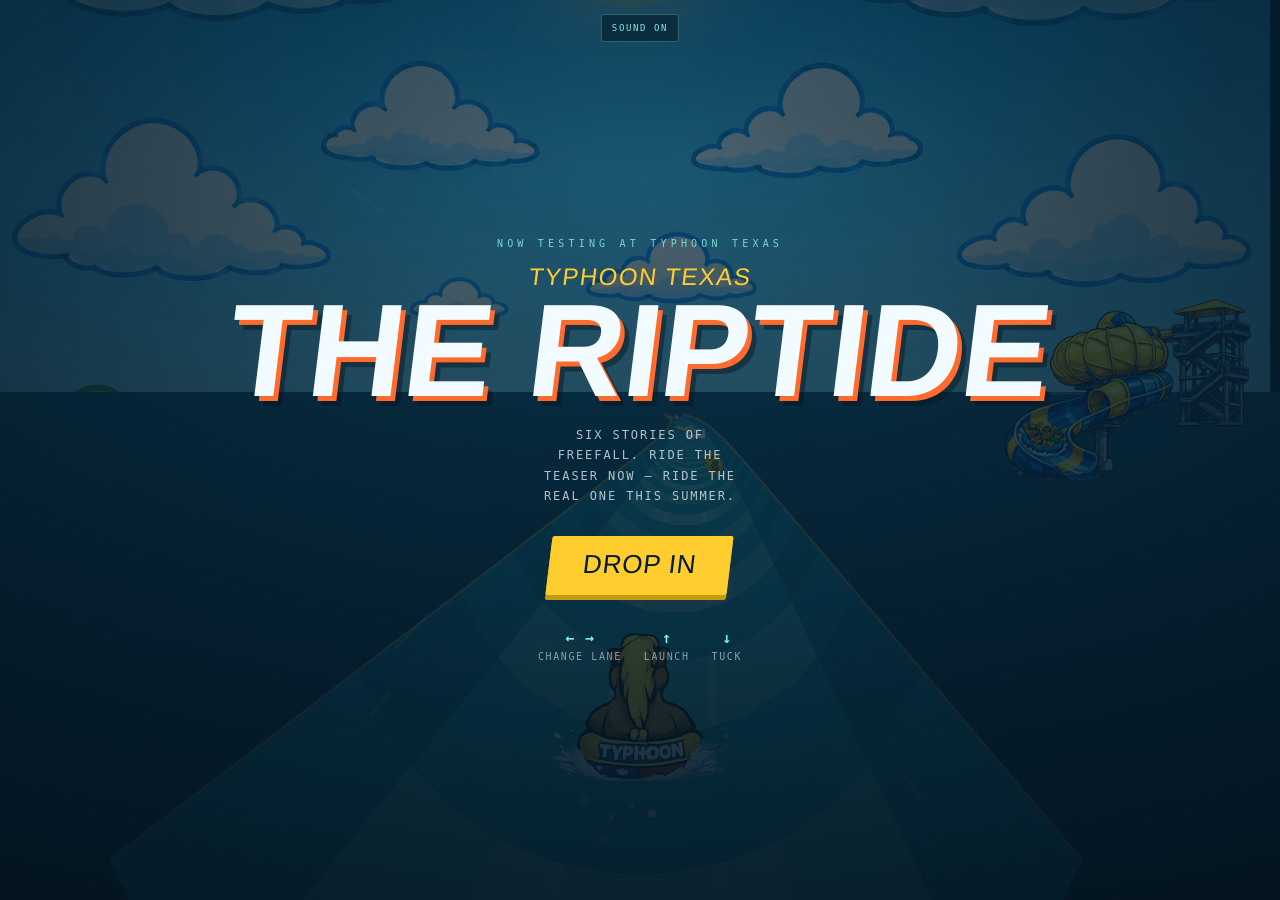
==== commit 5c2c0ffa: "stampede v1 and 2" ====
--- a/claude-stampede.html
+++ b/claude-stampede.html
@@ -8,7 +8,7 @@
   /* ============================================================
      DESIGN TOKENS
      Palette: Gulf-coast flume water + lifeguard safety signage
-     =============================∫=============================== */
+     ============================================================ */
   :root{
     --deep:      #06283c;   /* deep water / background */
     --deeper:    #041c2b;
@@ -352,6 +352,22 @@
 
 let camX = 0, camY = 0;
 
+function loadImg(src){
+  const img = new Image();
+  img.src = src;
+  return img;
+}
+
+const backOneImage = loadImg("assets/sprites/typhoon-sprites/back-1.png");
+const COIN_SPRITE = loadImg("assets/sprites/coins/buckaroos-front_01.png");
+const BARREL_SPRITES = [
+  loadImg("assets/sprites/obstacles/cow.png"),
+  loadImg("assets/sprites/obstacles/daytona-snowman.png")
+];
+const WAVE_SPRITE = loadImg("assets/sprites/obstacles/wave-2.png");
+const BG_PARK = loadImg("assets/sprites/backdrop/bg-park.png");
+const BG_SLIDE = loadImg("assets/sprites/backdrop/slide.png");
+
 function project(wx, wy, dz){
   const s = focal / dz;
   return { x: W / 2 + (wx - camX) * s, y: horizon + (wy - camY) * s, s: s };
@@ -455,7 +471,9 @@
 function laneAngle(i){ return i * LANE_A; }
 
 function add(type, z, i, extra){
-  ents.push({ t:type, z:z, i:i, a:laneAngle(i), dead:false, spin:Math.random()*6, w:(extra||1) });
+  const e = { t:type, z:z, i:i, a:laneAngle(i), dead:false, spin:Math.random()*6, w:(extra||1) };
+  if (type === T.BARREL) e.sprite = BARREL_SPRITES[(Math.random() * BARREL_SPRITES.length) | 0];
+  ents.push(e);
 }
 
 function spawn(){
@@ -759,47 +777,27 @@
    7. RENDER
    ================================================================== */
 function backdrop(){
-  // sky
-  const g = ctx.createLinearGradient(0, 0, 0, horizon + H * 0.1);
-  g.addColorStop(0, "#0a4f7a");
-  g.addColorStop(0.55, "#2a9fc4");
-  g.addColorStop(1, "#ffd98a");
-  ctx.fillStyle = g;
-  ctx.fillRect(0, 0, W, horizon + H * 0.12);
-
   const par = -camX * 26;   // parallax tied to the chute's wander
-
-  // sun
-  ctx.fillStyle = "rgba(255,206,46,.9)";
-  ctx.beginPath();
-  ctx.arc(W * 0.72 + par * 0.35, horizon - H * 0.2, H * 0.075, 0, 6.284);
-  ctx.fill();
-
-  // park skyline: towers, palms, a distant slide
-  ctx.save();
-  ctx.translate(par, 0);
-  ctx.fillStyle = "rgba(6,40,60,.55)";
-  const base = horizon + 6;
-  for (let i = -2; i < 8; i++){
-    const x = W * 0.13 * i + (i % 3) * 24;
-    const h = H * (0.05 + ((i * 37) % 11) / 140);
-    ctx.fillRect(x, base - h, W * 0.045, h);
-  }
-  // palm silhouettes
-  ctx.fillStyle = "rgba(4,28,43,.7)";
-  for (let i = -1; i < 7; i++){
-    const x = W * 0.17 * i + 40, t = H * 0.085;
-    ctx.fillRect(x, base - t, 4, t);
-    for (let f = 0; f < 5; f++){
-      ctx.beginPath();
-      const a = -2.5 + f * 0.62;
-      ctx.moveTo(x + 2, base - t);
-      ctx.quadraticCurveTo(x + 2 + Math.cos(a) * 30, base - t + Math.sin(a) * 22,
-                           x + 2 + Math.cos(a) * 46, base - t + Math.sin(a) * 34);
-      ctx.lineWidth = 4; ctx.strokeStyle = "rgba(4,28,43,.7)"; ctx.stroke();
-    }
-  }
-  ctx.restore();
+  const skyH = horizon + H * 0.12;
+
+  if (BG_PARK.complete && BG_PARK.naturalWidth){
+    // cover-fit the park image across the sky, keeping aspect
+    const scale = Math.max(W / BG_PARK.naturalWidth, skyH / BG_PARK.naturalHeight);
+    const drawW = BG_PARK.naturalWidth * scale;
+    const drawH = BG_PARK.naturalHeight * scale;
+    const drawX = (W - drawW) / 2 + par * 0.5;
+    const drawY = skyH - drawH;
+    ctx.drawImage(BG_PARK, drawX, drawY, drawW, drawH);
+  }
+  if (!BG_PARK.complete || !BG_PARK.naturalWidth){
+    // fallback: procedural sky
+    const g = ctx.createLinearGradient(0, 0, 0, skyH);
+    g.addColorStop(0, "#0a4f7a");
+    g.addColorStop(0.55, "#2a9fc4");
+    g.addColorStop(1, "#ffd98a");
+    ctx.fillStyle = g;
+    ctx.fillRect(0, 0, W, skyH);
+  }
 
   // water haze under the horizon
   const g2 = ctx.createLinearGradient(0, horizon - 4, 0, H);
@@ -895,16 +893,25 @@
 
   if (e.t === T.BARREL){
     const p = floorPt(e.z, e.a, 0.16);
-    const w = 0.3 * s, h = 0.46 * s;
-    ctx.fillStyle = "rgba(4,20,32,.3)";
-    ctx.beginPath(); ctx.ellipse(p.x, p.y + 2, w * 0.9, w * 0.3, 0, 0, 6.284); ctx.fill();
-    ctx.fillStyle = "#ff6b2c";
-    ctx.fillRect(p.x - w / 2, p.y - h, w, h);
-    ctx.fillStyle = "#f2fbff";
-    ctx.fillRect(p.x - w / 2, p.y - h * 0.72, w, h * 0.17);
-    ctx.fillRect(p.x - w / 2, p.y - h * 0.34, w, h * 0.17);
-    ctx.fillStyle = "rgba(4,20,32,.25)";
-    ctx.fillRect(p.x - w / 2, p.y - h, w * 0.22, h);
+    const img = e.sprite;
+    if (img && img.complete && img.naturalWidth){
+      const h = 0.58 * s;
+      const w = h * (img.naturalWidth / img.naturalHeight);
+      const tilt = -e.i * 0.28;
+      if (tilt){
+        ctx.save();
+        ctx.translate(p.x, p.y);
+        ctx.rotate(tilt);
+        ctx.drawImage(img, -w / 2, -h, w, h);
+        ctx.restore();
+      } else {
+        ctx.drawImage(img, p.x - w / 2, p.y - h, w, h);
+      }
+    } else {
+      const w = 0.3 * s, h = 0.46 * s;
+      ctx.fillStyle = "#ff6b2c";
+      ctx.fillRect(p.x - w / 2, p.y - h, w, h);
+    }
 
   } else if (e.t === T.FOAM){
     const inner = e.i < 0 ? -1 : 1;
@@ -952,22 +959,28 @@
     }
 
   } else if (e.t === T.JET){
-    // jets across the full width — launch over them
-    for (let i = -2; i <= 2; i++){
-      const p = floorPt(e.z, i * 0.42, 0.02);
-      const h = 0.34 * s;
-      const w = 0.07 * s + Math.sin(performance.now() * 0.01 + i) * 0.01 * s;
-      const g = ctx.createLinearGradient(p.x, p.y, p.x, p.y - h);
-      g.addColorStop(0, "rgba(242,251,255,.95)");
-      g.addColorStop(1, "rgba(127,240,228,.1)");
-      ctx.fillStyle = g;
-      ctx.beginPath();
-      ctx.moveTo(p.x - w, p.y);
-      ctx.quadraticCurveTo(p.x, p.y - h * 1.15, p.x + w, p.y);
-      ctx.fill();
+    // wave across the chute — launch over it
+    const c = floorPt(e.z, 0, 0.02);
+    if (WAVE_SPRITE.complete && WAVE_SPRITE.naturalWidth){
+      const w = 2.1 * s;
+      const h = w * (WAVE_SPRITE.naturalHeight / WAVE_SPRITE.naturalWidth);
+      ctx.drawImage(WAVE_SPRITE, c.x - w / 2, c.y - h, w, h);
+    } else {
+      for (let i = -2; i <= 2; i++){
+        const p = floorPt(e.z, i * 0.42, 0.02);
+        const h = 0.34 * s;
+        const w = 0.07 * s + Math.sin(performance.now() * 0.01 + i) * 0.01 * s;
+        const g = ctx.createLinearGradient(p.x, p.y, p.x, p.y - h);
+        g.addColorStop(0, "rgba(242,251,255,.95)");
+        g.addColorStop(1, "rgba(127,240,228,.1)");
+        ctx.fillStyle = g;
+        ctx.beginPath();
+        ctx.moveTo(p.x - w, p.y);
+        ctx.quadraticCurveTo(p.x, p.y - h * 1.15, p.x + w, p.y);
+        ctx.fill();
+      }
     }
     if (s > 60){
-      const c = floorPt(e.z, 0, 0.02);
       ctx.fillStyle = "#ffce2e";
       ctx.font = "700 " + Math.max(7, 0.07 * s) + "px " + SIGN_FONT;
       ctx.textAlign = "center";
@@ -977,15 +990,19 @@
   } else if (e.t === T.DROP){
     const p = floorPt(e.z, e.a, 0.34);
     const r = 0.075 * s;
-    const bob = Math.sin(performance.now() * 0.006 + e.spin) * r * 0.4;
-    ctx.fillStyle = "#ffce2e";
-    ctx.beginPath();
-    ctx.moveTo(p.x, p.y - r * 1.7 + bob);
-    ctx.quadraticCurveTo(p.x + r, p.y + bob, p.x, p.y + r + bob);
-    ctx.quadraticCurveTo(p.x - r, p.y + bob, p.x, p.y - r * 1.7 + bob);
-    ctx.fill();
-    ctx.fillStyle = "rgba(255,255,255,.7)";
-    ctx.beginPath(); ctx.arc(p.x - r * 0.3, p.y + bob, r * 0.22, 0, 6.284); ctx.fill();
+    const bob = Math.sin(performance.now() * 0.008 + e.spin) * r * 1.4;
+    if (COIN_SPRITE.complete && COIN_SPRITE.naturalWidth){
+      const h = r * 5.6;
+      const w = h * (COIN_SPRITE.naturalWidth / COIN_SPRITE.naturalHeight);
+      ctx.drawImage(COIN_SPRITE, p.x - w / 2, p.y - h / 2 + bob, w, h);
+    } else {
+      ctx.fillStyle = "#ffce2e";
+      ctx.beginPath();
+      ctx.moveTo(p.x, p.y - r * 1.7 + bob);
+      ctx.quadraticCurveTo(p.x + r, p.y + bob, p.x, p.y + r + bob);
+      ctx.quadraticCurveTo(p.x - r, p.y + bob, p.x, p.y - r * 1.7 + bob);
+      ctx.fill();
+    }
 
   } else if (e.t === T.BOOST){
     // painted chevrons on the chute floor
@@ -1005,54 +1022,28 @@
   const p = floorPt(travelled, laneA, lift);
   const s = focal / CAM_DZ;
   const rw = 0.30 * s, rh = 0.115 * s;
-  const bank = laneA * 0.55;
+  const tilt = -(laneA / LANE_A) * 0.54;
 
   if (invuln > 0 && Math.floor(invuln * 12) % 2 === 0 && lives > 0) return;
 
   ctx.save();
   ctx.translate(p.x, p.y);
-  ctx.rotate(bank * 0.4);
-
-  // shadow on the water
-  ctx.fillStyle = "rgba(4,20,32,.28)";
-  ctx.beginPath();
-  ctx.ellipse(0, (lift - 0.18) * s * 0.9 + rh * 1.5, rw * 0.9, rh * 0.5, 0, 0, 6.284);
-  ctx.fill();
+  ctx.rotate(tilt);
 
   const squash = tuckT > 0 ? 0.74 : 1;
-
-  // rider on the tube
   ctx.save();
   ctx.scale(1, squash);
-  // legs
-  ctx.strokeStyle = "#f0b98c"; ctx.lineWidth = rw * 0.13; ctx.lineCap = "round";
-  ctx.beginPath(); ctx.moveTo(-rw * 0.2, -rh * 0.5); ctx.lineTo(-rw * 0.62, -rh * 1.4); ctx.stroke();
-  ctx.beginPath(); ctx.moveTo(rw * 0.2, -rh * 0.5);  ctx.lineTo(rw * 0.62, -rh * 1.4);  ctx.stroke();
-  // torso
-  ctx.fillStyle = "#16c4d9";
-  ctx.beginPath();
-  ctx.ellipse(0, -rh * 1.6, rw * 0.3, rh * 1.5, 0, 0, 6.284);
-  ctx.fill();
-  // arms — up when airborne, gripping when tucked
-  ctx.strokeStyle = "#f0b98c"; ctx.lineWidth = rw * 0.11;
-  const armY = tuckT > 0 ? -rh * 1.2 : -rh * 3.2;
-  ctx.beginPath(); ctx.moveTo(-rw * 0.2, -rh * 2); ctx.lineTo(-rw * 0.66, armY); ctx.stroke();
-  ctx.beginPath(); ctx.moveTo(rw * 0.2, -rh * 2);  ctx.lineTo(rw * 0.66, armY);  ctx.stroke();
-  // head
-  ctx.fillStyle = "#f7c9a0";
-  ctx.beginPath(); ctx.arc(0, -rh * 3.5, rw * 0.19, 0, 6.284); ctx.fill();
+
+  if (backOneImage && backOneImage.complete && backOneImage.naturalWidth) {
+    const imgH = Math.max(30, rh * 6);
+    const imgW = imgH * (backOneImage.naturalWidth / backOneImage.naturalHeight);
+    ctx.drawImage(backOneImage, -imgW / 2, -imgH * 1.04, imgW, imgH);
+  } else {
+    ctx.fillStyle = "rgba(255,255,255,.75)";
+    ctx.beginPath(); ctx.arc(0, -rh * 0.8, rw * 0.35, 0, 6.284); ctx.fill();
+  }
+
   ctx.restore();
-
-  // the tube itself
-  ctx.fillStyle = "#ff6b2c";
-  ctx.beginPath(); ctx.ellipse(0, 0, rw, rh, 0, 0, 6.284); ctx.fill();
-  ctx.fillStyle = "#e0551b";
-  ctx.beginPath(); ctx.ellipse(0, rh * 0.22, rw * 0.94, rh * 0.8, 0, 0, 6.284); ctx.fill();
-  ctx.fillStyle = "#0b7896";
-  ctx.beginPath(); ctx.ellipse(0, 0, rw * 0.46, rh * 0.42, 0, 0, 6.284); ctx.fill();
-  ctx.fillStyle = "rgba(255,255,255,.45)";
-  ctx.beginPath(); ctx.ellipse(-rw * 0.5, -rh * 0.3, rw * 0.22, rh * 0.2, -0.4, 0, 6.284); ctx.fill();
-
   ctx.restore();
 }
 
@@ -1077,7 +1068,7 @@
     ctx.beginPath();
     ctx.moveTo(x, y);
     ctx.lineTo(x + Math.cos(a) * len, y + Math.sin(a) * len * 0.7);
-    ctx.stroke();∫
+    ctx.stroke();
   }
   // vignette
   const g = ctx.createRadialGradient(W / 2, horizon, H * 0.28, W / 2, horizon, H * 0.95);
@@ -1087,6 +1078,18 @@
   ctx.fillRect(0, 0, W, H);
 }
 
+function drawSlideOverlay(){
+  if (!(BG_SLIDE.complete && BG_SLIDE.naturalWidth)) return;
+  const skyH = horizon + H * 0.12;
+  const par = -camX * 26;
+  const scale = Math.max(W / BG_SLIDE.naturalWidth, skyH / BG_SLIDE.naturalHeight) * 0.25;
+  const drawW = BG_SLIDE.naturalWidth * scale;
+  const drawH = BG_SLIDE.naturalHeight * scale;
+  const drawX = W - drawW + par * 0.8;
+  const drawY = skyH - drawH;
+  ctx.drawImage(BG_SLIDE, drawX, drawY, drawW, drawH);
+}
+
 function render(){
   ctx.setTransform(DPR, 0, 0, DPR, 0, 0);
   if (shake > 0){
@@ -1095,6 +1098,7 @@
   ctx.clearRect(-30, -30, W + 60, H + 60);
   backdrop();
   chute();
+  drawSlideOverlay();
   drawRider();
   drawSpray();
   speedLines();
@@ -1116,4 +1120,4 @@
 requestAnimationFrame(frame);
 </script>
 </body>
-</html>∫+</html>
